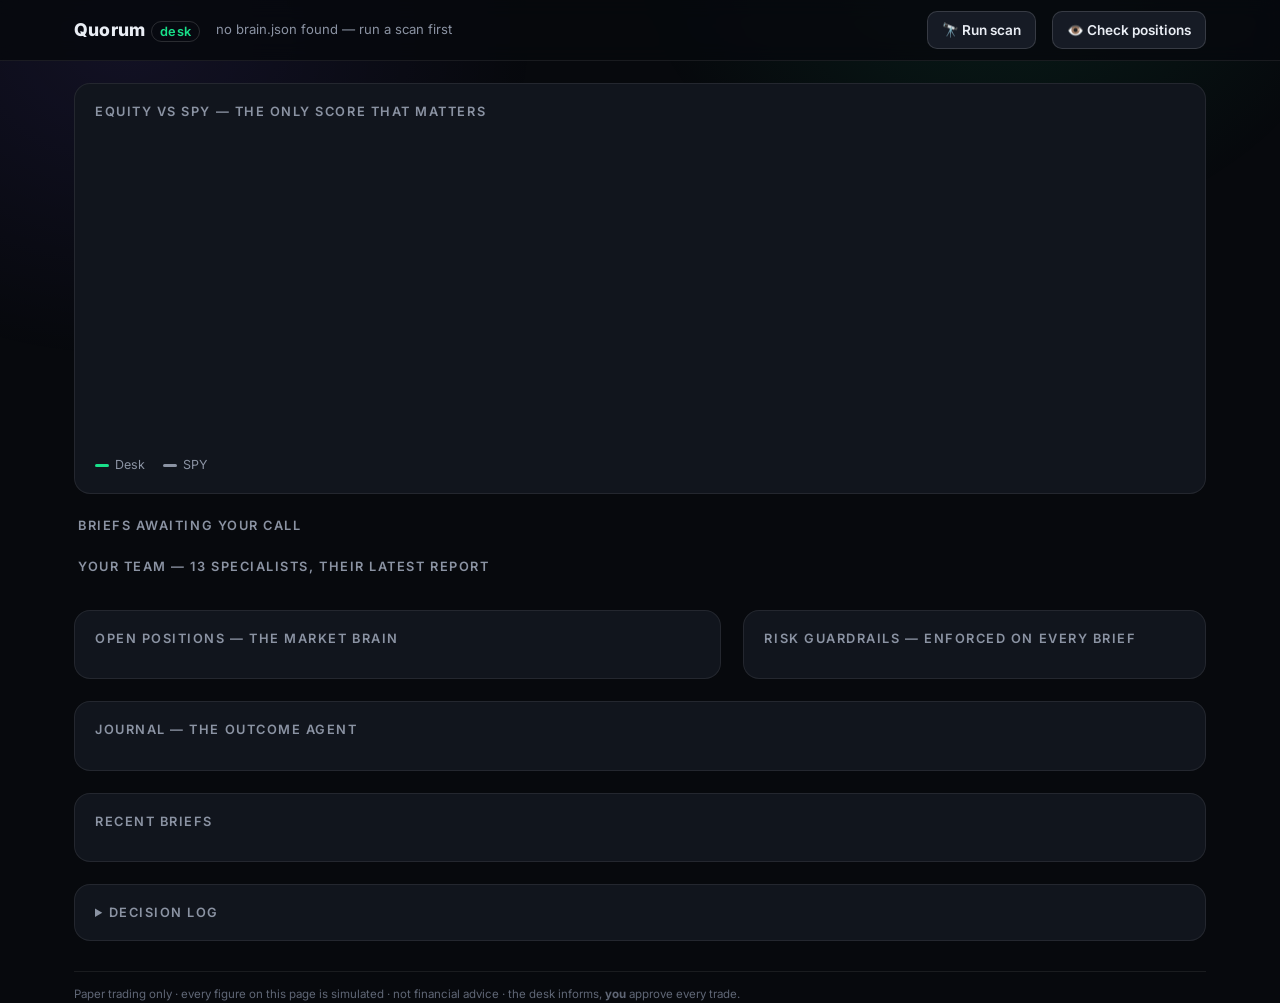
==== desk/dashboard.html @ a529a6c3 "Quorum: landing page + 13-agent paper-trading desk MVP Landing: static concept page (vanilla HTML/CS" ====
<!doctype html>
<html lang="en">
<head>
<meta charset="utf-8">
<meta name="viewport" content="width=device-width, initial-scale=1">
<title>Quorum — Desk</title>
<link rel="preconnect" href="https://fonts.googleapis.com">
<link href="https://fonts.googleapis.com/css2?family=Inter:wght@400;500;600;700;800&family=JetBrains+Mono:wght@400;600&display=swap" rel="stylesheet">
<style>
/* Design tokens copied from the landing page (kept separate on purpose) */
:root{
  --bg:#07090d; --bg-soft:#0c0f15; --panel:#11151d; --panel-2:#161b25;
  --border:rgba(255,255,255,.08); --border-2:rgba(255,255,255,.14);
  --text:#e9edf4; --muted:#8b93a3; --muted-2:#5f6675;
  --accent:#19e08a; --accent-2:#36d1dc; --accent-3:#7c5cff;
  --danger:#ff5c72; --gold:#f5c451;
  --radius:16px; --radius-sm:10px;
  --font:"Inter",-apple-system,BlinkMacSystemFont,"Segoe UI",Roboto,Helvetica,Arial,sans-serif;
  --mono:"JetBrains Mono","SF Mono",ui-monospace,Menlo,monospace;
}
*{box-sizing:border-box;margin:0;padding:0}
body{font-family:var(--font);background:var(--bg);color:var(--text);line-height:1.5;-webkit-font-smoothing:antialiased}
body::before{content:"";position:fixed;inset:0;pointer-events:none;z-index:0;background:
  radial-gradient(620px 520px at 78% -8%,rgba(25,224,138,.10),transparent 60%),
  radial-gradient(680px 540px at 10% 4%,rgba(124,92,255,.10),transparent 60%)}
.wrap{max-width:1180px;margin:0 auto;padding:0 24px;position:relative;z-index:1}
a{color:inherit}

/* topbar */
.top{position:sticky;top:0;z-index:5;background:rgba(7,9,13,.85);backdrop-filter:blur(10px);
  border-bottom:1px solid var(--border)}
.top .wrap{display:flex;align-items:center;gap:16px;min-height:60px;flex-wrap:wrap;padding-top:8px;padding-bottom:8px}
.logo{font-weight:800;font-size:1.1rem;letter-spacing:.2px}
.logo em{font-style:normal;color:var(--accent);font-weight:600;font-size:.8rem;margin-left:6px;
  border:1px solid var(--border-2);padding:2px 8px;border-radius:20px}
#macroChip{font-size:.82rem;color:var(--muted)}
.top .spacer{flex:1}
.btn{font:inherit;font-size:.85rem;font-weight:600;color:var(--text);background:var(--panel-2);
  border:1px solid var(--border-2);border-radius:var(--radius-sm);padding:8px 14px;cursor:pointer}
.btn:hover{border-color:var(--accent)}
.btn.primary{background:var(--accent);color:#04140c;border-color:transparent}
.btn.gold{background:var(--gold);color:#141005;border-color:transparent}
.btn.danger{background:var(--danger);color:#160408;border-color:transparent}
.btn.ghost{background:transparent}
.btn:disabled{opacity:.45;cursor:default}
#busy{font-size:.8rem;color:var(--gold);display:none}
#busy.on{display:inline-flex;align-items:center;gap:6px}
#busy .dot{width:8px;height:8px;border-radius:50%;background:var(--gold);animation:pulse 1s infinite}
@keyframes pulse{50%{opacity:.25}}
#note{font-size:.75rem;color:var(--muted-2)}

/* layout */
main{padding:26px 0 60px}
section{margin-bottom:22px}
.panel{background:var(--panel);border:1px solid var(--border);border-radius:var(--radius);padding:18px 20px}
h2{font-size:.8rem;text-transform:uppercase;letter-spacing:.12em;color:var(--muted);margin-bottom:12px;font-weight:600}
.grid2{display:grid;grid-template-columns:1.4fr 1fr;gap:22px}
@media(max-width:900px){.grid2{grid-template-columns:1fr}}
.empty{color:var(--muted-2);font-size:.9rem;padding:8px 0}

/* scoreboard */
.cards{display:grid;grid-template-columns:repeat(auto-fit,minmax(150px,1fr));gap:14px}
.card{background:var(--panel);border:1px solid var(--border);border-radius:var(--radius);padding:14px 16px}
.card .k{font-size:.72rem;text-transform:uppercase;letter-spacing:.1em;color:var(--muted)}
.card .v{font-family:var(--mono);font-size:1.35rem;font-weight:600;margin-top:2px}
.card.hero{border-color:rgba(25,224,138,.35)}
.pos{color:var(--accent)} .neg{color:var(--danger)}

/* chart */
#chartWrap{position:relative}
#chart{width:100%;height:auto;display:block}
.legend{display:flex;gap:18px;font-size:.78rem;color:var(--muted);margin-top:6px}
.legend i{display:inline-block;width:14px;height:3px;border-radius:2px;margin-right:6px;vertical-align:middle}

/* badges + chips */
.badge{font-family:var(--mono);font-size:.68rem;font-weight:600;padding:2px 9px;border-radius:20px;
  text-transform:uppercase;letter-spacing:.06em;white-space:nowrap}
.sig-bull{color:var(--accent);background:rgba(25,224,138,.12)}
.sig-neutral{color:var(--accent-2);background:rgba(54,209,220,.12)}
.sig-caution{color:var(--gold);background:rgba(245,196,81,.12)}
.sig-bear{color:var(--danger);background:rgba(255,92,114,.12)}
.chip{font-size:.68rem;font-weight:600;letter-spacing:.08em;text-transform:uppercase;
  padding:3px 9px;border-radius:20px;border:1px solid var(--border-2);color:var(--muted)}
.chip.mode-opening{color:var(--accent);border-color:rgba(25,224,138,.4)}
.chip.mode-update{color:var(--gold);border-color:rgba(245,196,81,.4)}

/* brief cards */
.brief{background:var(--panel);border:1px solid var(--border);border-radius:var(--radius);
  padding:18px 20px;margin-bottom:16px}
.brief.pending{border-color:var(--border-2);box-shadow:0 0 0 1px rgba(25,224,138,.15)}
.brief header{display:flex;align-items:center;gap:12px;flex-wrap:wrap;margin-bottom:10px}
.brief .tkr{font-family:var(--mono);font-weight:700;font-size:1.15rem}
.brief .px{font-family:var(--mono);color:var(--muted)}
.brief .when{font-size:.75rem;color:var(--muted-2);margin-left:auto}
.lead{font-size:.85rem;color:var(--muted);margin-bottom:10px}
.rows{display:flex;flex-direction:column;gap:6px;margin-bottom:12px}
.arow{display:flex;align-items:baseline;gap:10px;font-size:.87rem}
.arow .nm{font-weight:600;min-width:104px}
.arow .nt{color:var(--muted);flex:1}
.verdict{display:flex;align-items:center;gap:12px;flex-wrap:wrap;padding:10px 12px;
  background:var(--panel-2);border-radius:var(--radius-sm);margin-bottom:10px}
.vpill{font-family:var(--mono);font-weight:700;font-size:.9rem;padding:4px 12px;border-radius:8px}
.v-BUY{background:rgba(25,224,138,.15);color:var(--accent)}
.v-PASS{background:rgba(139,147,163,.15);color:var(--muted)}
.v-HOLD{background:rgba(54,209,220,.15);color:var(--accent-2)}
.v-TRIM{background:rgba(245,196,81,.15);color:var(--gold)}
.v-EXIT{background:rgba(255,92,114,.15);color:var(--danger)}
.conv{flex:1;min-width:120px}
.conv .bar{height:6px;background:rgba(255,255,255,.07);border-radius:3px;overflow:hidden}
.conv .bar i{display:block;height:100%;background:var(--accent-2);border-radius:3px}
.conv .lbl{font-size:.7rem;color:var(--muted-2);margin-top:3px}
.vsum{width:100%;font-size:.85rem;color:var(--text)}
.debate{display:grid;grid-template-columns:1fr 1fr;gap:14px;margin-bottom:10px}
@media(max-width:700px){.debate{grid-template-columns:1fr}}
.debate ul{list-style:none;font-size:.82rem;color:var(--muted)}
.debate li{padding-left:16px;position:relative;margin-bottom:5px}
.debate .bull li::before{content:"▲";position:absolute;left:0;color:var(--accent);font-size:.7rem}
.debate .bear li::before{content:"▼";position:absolute;left:0;color:var(--danger);font-size:.7rem}
.riskline{font-size:.82rem;color:var(--muted);margin-bottom:12px}
.riskline.veto{color:var(--danger);font-weight:600}
.brief .actions{display:flex;gap:10px;flex-wrap:wrap}
.outcome{font-size:.83rem;color:var(--muted);border-top:1px dashed var(--border);padding-top:10px}
.outcome b{color:var(--text)}

/* positions */
table{width:100%;border-collapse:collapse;font-size:.85rem}
th{font-size:.68rem;text-transform:uppercase;letter-spacing:.1em;color:var(--muted-2);
  text-align:left;padding:6px 8px;border-bottom:1px solid var(--border)}
td{padding:8px;border-bottom:1px solid var(--border);vertical-align:middle}
td.mono,th.r{font-family:var(--mono)}
.range{position:relative;height:6px;background:rgba(255,255,255,.07);border-radius:3px;min-width:110px}
.range .fill{position:absolute;top:0;bottom:0;left:0;border-radius:3px;background:linear-gradient(90deg,var(--danger),var(--gold),var(--accent));opacity:.35;width:100%}
.range .mark{position:absolute;top:-3px;width:2px;height:12px;background:var(--text);border-radius:1px}
.range .entry{position:absolute;top:-1px;width:2px;height:8px;background:var(--muted-2)}
.thesis{color:var(--muted-2);font-size:.78rem;max-width:260px}

/* risk panel */
.gauge{margin-bottom:12px}
.gauge .k{display:flex;justify-content:space-between;font-size:.8rem;color:var(--muted);margin-bottom:4px}
.gauge .k b{color:var(--text);font-family:var(--mono);font-weight:600}
.gauge .bar{height:6px;background:rgba(255,255,255,.07);border-radius:3px;overflow:hidden}
.gauge .bar i{display:block;height:100%;background:var(--accent-2)}
.gauge .bar i.warn{background:var(--gold)} .gauge .bar i.hot{background:var(--danger)}

/* team board + log */
.team{display:grid;grid-template-columns:repeat(auto-fill,minmax(255px,1fr));gap:12px}
.tcard{background:var(--panel);border:1px solid var(--border);border-radius:var(--radius);
  padding:13px 15px;display:flex;flex-direction:column;gap:6px}
.tcard header{display:flex;align-items:center;gap:8px}
.tcard header b{font-size:.9rem}
.tcard header .badge{margin-left:auto}
.tcard .role{font-size:.68rem;color:var(--muted-2);text-transform:uppercase;letter-spacing:.06em}
.tcard .say{font-size:.82rem;color:var(--muted);flex:1}
.tcard .say b{color:var(--text)}
.tcard.quiet .say{color:var(--muted-2)}
.tcard .ctx{font-family:var(--mono);font-size:.68rem;color:var(--muted-2)}
details.panel summary{cursor:pointer;font-size:.8rem;text-transform:uppercase;letter-spacing:.12em;color:var(--muted);font-weight:600}
#log{margin-top:10px;font-family:var(--mono);font-size:.75rem;color:var(--muted);max-height:220px;overflow:auto}
#log div{padding:2px 0;border-bottom:1px dashed var(--border)}

footer{color:var(--muted-2);font-size:.72rem;border-top:1px solid var(--border);padding-top:14px;margin-top:30px}
#toast{position:fixed;bottom:20px;left:50%;transform:translateX(-50%);background:var(--panel-2);
  border:1px solid var(--border-2);border-radius:var(--radius-sm);padding:10px 18px;font-size:.85rem;
  opacity:0;transition:opacity .25s;z-index:20;pointer-events:none;max-width:90vw}
#toast.show{opacity:1}
#readonly{display:none;font-size:.75rem;color:var(--gold)}
</style>
</head>
<body>

<header class="top"><div class="wrap">
  <div class="logo">Quorum<em>desk</em></div>
  <div id="macroChip">loading…</div>
  <div class="spacer"></div>
  <span id="readonly">read-only — run <code>quorum.py serve</code> for buttons</span>
  <span id="busy"><span class="dot"></span><span id="busyLbl"></span></span>
  <span id="note"></span>
  <button class="btn" id="btnScan">🔭 Run scan</button>
  <button class="btn" id="btnCheck">👁️ Check positions</button>
</div></header>

<main class="wrap">
  <section class="cards" id="scoreboard"></section>

  <section class="panel">
    <h2>Equity vs SPY — the only score that matters</h2>
    <div id="chartWrap"><svg id="chart" viewBox="0 0 860 250" preserveAspectRatio="none"></svg></div>
    <div class="legend">
      <span><i style="background:var(--accent)"></i>Desk</span>
      <span><i style="background:var(--muted)"></i>SPY</span>
      <span id="chartNote" style="margin-left:auto"></span>
    </div>
  </section>

  <section>
    <h2 style="margin-left:4px">Briefs awaiting your call</h2>
    <div id="pendingList"></div>
  </section>

  <section>
    <h2 style="margin-left:4px">Your team — 13 specialists, their latest report</h2>
    <div class="team" id="team"></div>
  </section>

  <section class="grid2">
    <div class="panel"><h2>Open positions — the Market Brain</h2><div id="positions"></div></div>
    <div class="panel"><h2>Risk guardrails — enforced on every brief</h2><div id="riskPanel"></div></div>
  </section>

  <section class="panel"><h2>Journal — the Outcome agent</h2><div id="journal"></div></section>

  <section class="panel"><h2>Recent briefs</h2><div id="feed"></div></section>

  <details class="panel"><summary>Decision log</summary><div id="log"></div></details>

  <footer>Paper trading only · every figure on this page is simulated · not financial advice ·
    the desk informs, <b>you</b> approve every trade.</footer>
</main>

<div id="toast"></div>

<script>
"use strict";
const $ = id => document.getElementById(id);
const esc = s => String(s ?? "").replace(/[&<>"']/g, c =>
  ({"&":"&amp;","<":"&lt;",">":"&gt;",'"':"&quot;","'":"&#39;"}[c]));
const money = x => "$" + Number(x).toLocaleString("en-US", {maximumFractionDigits: 0});
const pct = (x, d=2) => (x >= 0 ? "+" : "") + x.toFixed(d) + "%";
const cls = x => x >= 0 ? "pos" : "neg";

const ICON = {scout:"🔭", fundamental:"📈", technical:"📊", sentiment:"📰", macro:"⚖️",
  strategist:"🧠", backtest:"🧪", risk:"🛡️", execution:"⚡", portfolio:"🧭",
  earnings:"📅", sentinel:"👁️", outcome:"📒"};
const ROSTER = [
  ["scout","Scout","Discovery — screens the universe for setups"],
  ["fundamental","Fundamental","Valuation, growth, margins"],
  ["technical","Technical","Trend, RSI, breakouts"],
  ["sentiment","Sentiment","Reads the headlines (via Strategist)"],
  ["macro","Macro","SPY trend + VIX regime"],
  ["strategist","Strategist","The debate + verdict (the one LLM call)"],
  ["backtest","Backtest","Replays the setup on real history"],
  ["risk","Risk","Sizing, stops, caps — veto power"],
  ["execution","Execution","Paper fills, only after you approve"],
  ["portfolio","Portfolio","Allocation & concentration checks"],
  ["earnings","Earnings","Event-risk calendar"],
  ["sentinel","Sentinel","Watches every open position"],
  ["outcome","Outcome","Journals every closed trade"],
];

let S = null;          // latest /api/state payload
let live = false;      // server with buttons vs static file

function toast(msg){
  const t = $("toast"); t.textContent = msg; t.classList.add("show");
  clearTimeout(t._h); t._h = setTimeout(() => t.classList.remove("show"), 3500);
}

async function fetchState(){
  try {
    const r = await fetch("/api/state", {cache:"no-store"});
    if (!r.ok) throw new Error();
    S = await r.json(); live = true;
  } catch (e) {
    try {  // static fallback: brain.json + config.json served as plain files
      const b = await fetch("brain.json", {cache:"no-store"});
      const c = await fetch("config.json", {cache:"no-store"});
      if (!b.ok || !c.ok) throw new Error();
      S = {brain: await b.json(), config: await c.json(), busy: null, note: ""};
      live = false;
    } catch (e2) {
      $("macroChip").textContent = "no brain.json found — run a scan first";
      return;
    }
  }
  render();
}

/* ---------- derived numbers ---------- */
function marks(){ return S.brain.prices || {}; }
function equityNow(){
  const b = S.brain, p = marks();
  let eq = b.cash;
  for (const [t, pos] of Object.entries(b.positions))
    eq += pos.shares * (p[t] ?? pos.entry_price);
  return eq;
}

/* ---------- sections ---------- */
function render(){
  const b = S.brain;
  renderTop(); renderScore(); renderChart(); renderPending();
  renderTeam(); renderPositions(); renderRisk(); renderJournal();
  renderFeed(); renderLog();
}

function renderTop(){
  const m = S.brain.macro;
  $("macroChip").innerHTML = m
    ? `<span class="badge sig-${esc(m.signal)}">${esc(m.regime)}</span> ${esc(m.note)}`
    : "macro: run a scan to read the tape";
  $("readonly").style.display = live ? "none" : "inline";
  $("btnScan").style.display = $("btnCheck").style.display = live ? "" : "none";
  const busy = S.busy;
  $("busy").classList.toggle("on", !!busy);
  $("busyLbl").textContent = busy ? busy + " running…" : "";
  $("btnScan").disabled = $("btnCheck").disabled = !!busy;
  $("note").textContent = S.note || "";
}

function renderScore(){
  const b = S.brain, p = marks();
  const eq = equityNow();
  const ret = (eq / b.starting_cash - 1) * 100;
  let spyRet = null, alpha = null;
  if (b.spy_start && p.SPY){
    spyRet = (p.SPY / b.spy_start - 1) * 100;
    alpha = ret - spyRet;
  }
  const asOf = b.prices_as_of ? `marks as of ${b.prices_as_of.replace("T"," ")}` : "no marks yet";
  $("scoreboard").innerHTML = `
    <div class="card"><div class="k">Equity</div><div class="v">${money(eq)}</div></div>
    <div class="card"><div class="k">Cash</div><div class="v">${money(b.cash)}</div></div>
    <div class="card"><div class="k">Return</div><div class="v ${cls(ret)}">${pct(ret)}</div></div>
    <div class="card"><div class="k">SPY same window</div><div class="v">${spyRet===null?"—":pct(spyRet)}</div></div>
    <div class="card hero"><div class="k">Alpha vs SPY</div>
      <div class="v ${alpha===null?"":cls(alpha)}">${alpha===null?"—":pct(alpha)}</div>
      <div class="k" style="margin-top:4px">${esc(asOf)}</div></div>`;
}

function renderChart(){
  const b = S.brain, H = b.history || [];
  const svg = $("chart");
  if (H.length < 2){
    svg.innerHTML = `<text x="430" y="130" fill="#5f6675" font-size="14" text-anchor="middle">
      the curve appears after two days of desk activity</text>`;
    $("chartNote").textContent = H.length ? "1 data point so far" : "";
    return;
  }
  const W=860, Hh=250, padL=46, padR=14, padT=14, padB=26;
  const eqS = H.map(h => (h.equity / b.starting_cash - 1) * 100);
  const spyS = (b.spy_start ? H.map(h => h.spy ? (h.spy / b.spy_start - 1) * 100 : null) : H.map(()=>null));
  const all = eqS.concat(spyS.filter(v => v !== null));
  let lo = Math.min(...all, 0), hi = Math.max(...all, 0);
  const span = Math.max(hi - lo, 0.5); lo -= span*.08; hi += span*.08;
  const X = i => padL + (W - padL - padR) * i / (H.length - 1);
  const Y = v => padT + (Hh - padT - padB) * (1 - (v - lo) / (hi - lo));
  const path = s => s.map((v,i) => v===null ? "" : `${i===0||s[i-1]===null?"M":"L"}${X(i).toFixed(1)},${Y(v).toFixed(1)}`).join(" ");
  const zero = Y(0);
  svg.innerHTML = `
    <line x1="${padL}" y1="${zero}" x2="${W-padR}" y2="${zero}" stroke="rgba(255,255,255,.15)" stroke-dasharray="4 4"/>
    <text x="6" y="${Y(hi- span*.08)+4}" fill="#5f6675" font-size="11">${pct(hi - span*.08,1)}</text>
    <text x="6" y="${zero+4}" fill="#5f6675" font-size="11">0%</text>
    <text x="6" y="${Y(lo + span*.08)+4}" fill="#5f6675" font-size="11">${pct(lo + span*.08,1)}</text>
    <path d="${path(spyS)}" fill="none" stroke="#8b93a3" stroke-width="1.6"/>
    <path d="${path(eqS)}" fill="none" stroke="#19e08a" stroke-width="2.2"/>
    <text x="${padL}" y="${Hh-8}" fill="#5f6675" font-size="11">${esc(H[0].date)}</text>
    <text x="${W-padR}" y="${Hh-8}" fill="#5f6675" font-size="11" text-anchor="end">${esc(H[H.length-1].date)}</text>`;
  $("chartNote").textContent = `${H.length} days`;
}

function briefCard(br, actionable){
  const modeChip = br.mode === "opening"
    ? `<span class="chip mode-opening">Opening brief</span>`
    : `<span class="chip mode-update">Position update</span>`;
  const lead = br.mode === "opening"
    ? `${ICON.scout} <b>Scout</b> — ${esc(br.scout_reason)}`
    : `${ICON.sentinel} <b>Sentinel</b> — ${esc((br.sentinel_triggers||[]).map(t=>t.msg).join("; ") || "thesis intact")}`;
  const rows = ["fundamental","technical","sentiment","macro","earnings","backtest"].map(k => {
    const a = br.analysts[k]; if (!a) return "";
    return `<div class="arow"><span>${ICON[k]}</span><span class="nm">${k[0].toUpperCase()+k.slice(1)}</span>
      <span class="nt">${esc(a.note)}</span><span class="badge sig-${esc(a.signal)}">${esc(a.signal)}</span></div>`;
  }).join("");
  const v = br.verdict;
  const verdict = `
    <div class="verdict">
      <span>${ICON.strategist}</span><span class="vpill v-${esc(v.verdict)}">${esc(v.verdict)}</span>
      <div class="conv"><div class="bar"><i style="width:${Number(v.conviction)||0}%"></i></div>
        <div class="lbl">${Number(v.conviction)||0}% conviction · ${v.source==="strategist"?"Strategist LLM":"deterministic vote"}</div></div>
      <div class="vsum">${esc(v.summary)}</div>
    </div>
    <div class="debate">
      <ul class="bull">${(v.bull_case||[]).map(x=>`<li>${esc(x)}</li>`).join("")}</ul>
      <ul class="bear">${(v.bear_case||[]).map(x=>`<li>${esc(x)}</li>`).join("")}</ul>
    </div>`;
  let riskline = "";
  if (br.risk){
    riskline = br.risk.veto
      ? `<div class="riskline veto">${ICON.risk} RISK VETO — ${esc(br.risk.veto)}</div>`
      : `<div class="riskline">${ICON.risk} ${esc(br.risk.note)}</div>`;
  } else if (br.position){
    riskline = `<div class="riskline">${ICON.risk} exit plan: stop ${br.position.stop} · target ${br.position.target}</div>`;
  }
  let tail = "";
  if (actionable && live){
    if (br.mode === "opening"){
      tail = br.status === "vetoed"
        ? `<div class="actions"><button class="btn ghost" onclick="decide('${br.id}','pass')">Dismiss</button></div>`
        : `<div class="actions">
             <button class="btn primary" onclick="decide('${br.id}','buy')">Buy ${br.risk?br.risk.shares:""} sh</button>
             <button class="btn ghost" onclick="decide('${br.id}','pass')">Pass</button></div>`;
    } else {
      tail = `<div class="actions">
        <button class="btn gold" onclick="decide('${br.id}','trim')">Trim ⅓</button>
        <button class="btn ghost" onclick="decide('${br.id}','hold')">Hold</button>
        <button class="btn danger" onclick="decide('${br.id}','exit')">Exit all</button></div>`;
    }
  } else if (br.status === "decided"){
    const fill = br.fill_price ? ` @ ${br.fill_price}` : "";
    tail = `<div class="outcome">${ICON.execution} you chose <b>${esc(br.decision).toUpperCase()}</b>${fill}
      · ${esc((br.decided_at||"").replace("T"," "))}</div>`;
  } else if (br.status === "expired"){
    tail = `<div class="outcome">superseded by a newer brief</div>`;
  } else if (br.status === "vetoed"){
    tail = `<div class="outcome">blocked by the Risk agent</div>`;
  } else if (br.status === "pending" && !live){
    tail = `<div class="outcome">pending — decide in the terminal or via <code>quorum.py serve</code></div>`;
  }
  return `<article class="brief ${actionable?"pending":""}">
    <header>${modeChip}<span class="tkr">${esc(br.ticker)}</span>
      <span class="px">$${br.price}</span>
      <span class="when">${esc((br.created||"").replace("T"," "))}</span></header>
    <div class="lead">${lead}</div>
    <div class="rows">${rows}</div>${verdict}${riskline}${tail}
  </article>`;
}

function renderPending(){
  const open = (S.brain.briefs||[]).filter(b => b.status === "pending" || b.status === "vetoed").reverse();
  $("pendingList").innerHTML = open.length
    ? open.map(b => briefCard(b, true)).join("")
    : `<div class="panel empty">Nothing awaiting you. ${live
        ? `Hit <b>🔭 Run scan</b> to put the desk to work.`
        : `Run <code>quorum.py scan</code> to put the desk to work.`}</div>`;
}

function renderPositions(){
  const b = S.brain, p = marks();
  const entries = Object.entries(b.positions);
  if (!entries.length){
    $("positions").innerHTML = `<div class="empty">No open positions — the brain is all cash.</div>`;
    return;
  }
  const eq = equityNow();
  const rows = entries.map(([t, pos]) => {
    const now = p[t] ?? pos.entry_price;
    const pnl = (now / pos.entry_price - 1) * 100;
    const clip = v => Math.max(0, Math.min(100, v));
    const mk = clip((now - pos.stop) / (pos.target - pos.stop) * 100);
    const en = clip((pos.entry_price - pos.stop) / (pos.target - pos.stop) * 100);
    return `<tr>
      <td class="mono"><b>${esc(t)}</b></td><td class="mono">${pos.shares}</td>
      <td class="mono">${pos.entry_price.toFixed(2)}</td><td class="mono">${Number(now).toFixed(2)}</td>
      <td class="mono ${cls(pnl)}">${pct(pnl,1)}</td>
      <td><div class="range"><div class="fill"></div>
        <div class="entry" style="left:${en}%"></div>
        <div class="mark" style="left:${mk}%"></div></div>
        <div style="font-size:.68rem;color:var(--muted-2);display:flex;justify-content:space-between;margin-top:3px">
          <span>${pos.stop}</span><span>${pos.target}</span></div></td>
      <td class="thesis">${esc(pos.thesis)}</td></tr>`;
  }).join("");
  $("positions").innerHTML = `<table><tr><th>Ticker</th><th>Sh</th><th>Entry</th><th>Now</th>
    <th>P&L</th><th>Stop → target</th><th>Thesis (travels with the entry)</th></tr>${rows}</table>`;
}

function renderRisk(){
  const b = S.brain, c = S.config, p = marks();
  const eq = equityNow();
  const nPos = Object.keys(b.positions).length;
  const cashPct = eq ? b.cash / eq * 100 : 100;
  let maxW = 0;
  for (const [t,pos] of Object.entries(b.positions))
    maxW = Math.max(maxW, pos.shares * (p[t] ?? pos.entry_price) / eq * 100);
  const vetoes = (b.briefs||[]).filter(x => x.risk && x.risk.veto).length;
  const gauge = (label, val, max, fmt) => {
    const r = max ? val / max * 100 : 0;
    const tone = r > 90 ? "hot" : r > 66 ? "warn" : "";
    return `<div class="gauge"><div class="k"><span>${label}</span><b>${fmt}</b></div>
      <div class="bar"><i class="${tone}" style="width:${Math.min(100,r)}%"></i></div></div>`;
  };
  $("riskPanel").innerHTML =
    gauge("Open positions", nPos, c.max_positions, `${nPos} / ${c.max_positions}`) +
    gauge("Largest position", maxW, c.max_position_pct, `${maxW.toFixed(1)}% (cap ${c.max_position_pct}%)`) +
    gauge("Capital deployed", 100 - cashPct, 100 - c.cash_floor_pct,
          `${(100 - cashPct).toFixed(0)}% (floor keeps ${c.cash_floor_pct}% cash)`) +
    `<div class="gauge"><div class="k"><span>Risk per trade</span><b>${c.risk_per_trade_pct}% of equity</b></div></div>
     <div class="gauge"><div class="k"><span>Exit plan</span><b>stop ${c.stop_atr_mult}×ATR · target ${c.target_atr_mult}×ATR</b></div></div>
     <div class="gauge"><div class="k"><span>Vetoes issued</span><b>${vetoes}</b></div></div>`;
}

function renderJournal(){
  const J = S.brain.journal || [];
  if (!J.length){
    $("journal").innerHTML = `<div class="empty">No closed trades yet — the ledger starts with your first exit.</div>`;
    return;
  }
  const rows = [...J].reverse().map(j => `<tr>
    <td class="mono">${esc(j.exit_date)}</td><td class="mono"><b>${esc(j.ticker)}</b>${j.partial?" ◔":""}</td>
    <td class="mono">${j.shares}</td>
    <td class="mono">${j.entry_price.toFixed(2)} → ${j.exit_price.toFixed(2)}</td>
    <td class="mono ${cls(j.pnl_pct)}">${pct(j.pnl_pct,1)}</td>
    <td class="mono">${j.alpha===null||j.alpha===undefined?"—":`<span class="${cls(j.alpha)}">${pct(j.alpha,1)}</span>`}</td>
    <td style="color:var(--muted)">${esc(j.reason)}</td></tr>`).join("");
  const wins = J.filter(j => j.pnl > 0).length;
  const alphas = J.filter(j => j.alpha !== null && j.alpha !== undefined).map(j => j.alpha);
  const avgA = alphas.length ? alphas.reduce((a,x)=>a+x,0)/alphas.length : null;
  const totalPnl = J.reduce((a,j)=>a+j.pnl,0);
  $("journal").innerHTML = `<table><tr><th>Exit</th><th>Ticker</th><th>Sh</th><th>Entry → exit</th>
    <th>P&L</th><th>Alpha vs SPY</th><th>Reason</th></tr>${rows}</table>
    <div style="margin-top:10px;font-size:.82rem;color:var(--muted)">
      ${J.length} trades · ${(wins/J.length*100).toFixed(0)}% winners ·
      total P&L <b class="${cls(totalPnl)}">${money(totalPnl)}</b>
      ${avgA===null?"":` · avg alpha vs SPY <b class="${cls(avgA)}">${pct(avgA)}</b>`}</div>`;
}

function renderFeed(){
  const done = (S.brain.briefs||[]).filter(b => b.status !== "pending").reverse().slice(0, 6);
  $("feed").innerHTML = done.length
    ? done.map(b => briefCard(b, false)).join("")
    : `<div class="empty">Decided briefs will accumulate here — the desk's paper trail.</div>`;
}

function renderLog(){
  const L = (S.brain.log||[]).slice(-60).reverse();
  $("log").innerHTML = L.map(l => `<div>${esc(l.date)} — ${esc(l.msg)}</div>`).join("")
    || `<div class="empty">empty</div>`;
}

/* ---------- team board: what each specialist last reported ---------- */
function teamReports(){
  const b = S.brain, briefs = b.briefs || [];
  const last = briefs[briefs.length - 1] || null;
  const when = s => esc(String(s || "").replace("T", " "));
  const R = {};
  const onT = last ? `on ${esc(last.ticker)} · ${when(last.created)}` : "";

  for (const k of ["fundamental", "technical", "sentiment", "earnings", "backtest"]){
    const a = last && last.analysts && last.analysts[k];
    if (a) R[k] = {sig: a.signal, lbl: a.signal, text: esc(a.note), ctx: onT};
  }
  if (b.macro)
    R.macro = {sig: b.macro.signal, lbl: b.macro.regime, text: esc(b.macro.note),
               ctx: when(b.macro.as_of)};
  if (last){
    const v = last.verdict;
    const tone = {BUY:"bull", HOLD:"neutral", PASS:"neutral", TRIM:"caution", EXIT:"bear"}[v.verdict] || "neutral";
    R.strategist = {sig: tone, lbl: v.verdict,
      text: `<b>${Number(v.conviction)||0}% conviction</b> — ${esc(v.summary)}`,
      ctx: `${v.source === "strategist" ? "LLM verdict" : "deterministic vote"} · ${onT}`};
  }
  const lastRisk = [...briefs].reverse().find(x => x.risk);
  if (lastRisk){
    const ctx = `on ${esc(lastRisk.ticker)} · ${when(lastRisk.created)}`;
    R.risk = lastRisk.risk.veto
      ? {sig: "bear", lbl: "veto", text: esc(lastRisk.risk.veto), ctx}
      : {text: esc(lastRisk.risk.note), ctx};
  }
  const lastFill = [...briefs].reverse().find(x => x.status === "decided" && x.fill_price);
  if (lastFill)
    R.execution = {text: `filled your <b>${esc(lastFill.decision).toUpperCase()}</b> —
        ${esc(lastFill.ticker)} @ ${lastFill.fill_price} (paper)`,
      ctx: when(lastFill.decided_at)};
  if (b.last_scan){
    const s = b.last_scan;
    R.scout = {text: s.setups && s.setups.length
        ? "flagged " + s.setups.map(x => `<b>${esc(x.ticker)}</b> (${esc(x.reason)})`).join(", ")
        : `swept ${s.scanned} tickers — nothing cleared the bar`,
      ctx: when(s.at)};
  } else if (last && last.mode === "opening" && last.scout_reason){
    R.scout = {text: `flagged <b>${esc(last.ticker)}</b> — ${esc(last.scout_reason)}`,
               ctx: when(last.created)};
  }
  if (b.last_check){
    const c = b.last_check;
    R.sentinel = c.positions === 0
      ? {text: "no open positions to watch", ctx: when(c.at)}
      : (c.flagged || []).length
        ? {sig: "caution", lbl: "flagged",
           text: c.flagged.map(f => `<b>${esc(f.ticker)}</b>: ${esc(f.triggers.join("; "))}`).join(" · "),
           ctx: when(c.at)}
        : {text: `${c.positions} position(s) reviewed — theses intact`, ctx: when(c.at)};
  }
  const nPos = Object.keys(b.positions).length, eq = equityNow();
  const deployed = eq ? (1 - b.cash / eq) * 100 : 0;
  R.portfolio = {text: nPos
      ? `${nPos} position(s) · ${deployed.toFixed(0)}% deployed · cash ${money(b.cash)}`
      : `all cash (${money(b.cash)}) — waiting for the first setup`,
    ctx: "live"};
  const J = b.journal || [];
  if (J.length){
    const wins = J.filter(j => j.pnl > 0).length;
    const alphas = J.filter(j => j.alpha !== null && j.alpha !== undefined).map(j => j.alpha);
    const avgA = alphas.length ? alphas.reduce((a, x) => a + x, 0) / alphas.length : null;
    R.outcome = {text: `${J.length} trade(s) journaled · ${(wins/J.length*100).toFixed(0)}% winners`
        + (avgA === null ? "" : ` · avg alpha vs SPY <b class="${cls(avgA)}">${pct(avgA)}</b>`),
      ctx: `last exit ${esc(J[J.length-1].exit_date)}`};
  }
  return R;
}

function renderTeam(){
  const rep = teamReports();
  $("team").innerHTML = ROSTER.map(([k, name, blurb]) => {
    const r = rep[k];
    const badge = r && r.sig
      ? `<span class="badge sig-${esc(r.sig)}">${esc(r.lbl || r.sig)}</span>` : "";
    const say = r
      ? `<div class="say">${r.text}</div>`
      : `<div class="say">no reports yet — run a scan</div>`;
    const ctx = r && r.ctx ? `<div class="ctx">${r.ctx}</div>` : "";
    return `<article class="tcard ${r ? "" : "quiet"}">
      <header><span>${ICON[k]}</span><b>${name}</b>${badge}</header>
      <div class="role">${blurb}</div>${say}${ctx}</article>`;
  }).join("");
}

/* ---------- actions ---------- */
async function decide(id, action){
  try {
    const r = await fetch("/api/decide", {method:"POST",
      headers:{"Content-Type":"application/json"},
      body: JSON.stringify({id, action})});
    const out = await r.json();
    toast(out.msg || (out.ok ? "done" : "failed"));
  } catch (e) { toast("desk unreachable"); }
  fetchState();
}

async function runJob(job){
  try {
    const r = await fetch("/api/run", {method:"POST",
      headers:{"Content-Type":"application/json"}, body: JSON.stringify({job})});
    const out = await r.json();
    toast(out.msg || "");
  } catch (e) { toast("desk unreachable"); }
  fetchState();
}

$("btnScan").onclick = () => runJob("scan");
$("btnCheck").onclick = () => runJob("check");

fetchState();
setInterval(fetchState, 5000);
</script>
</body>
</html>
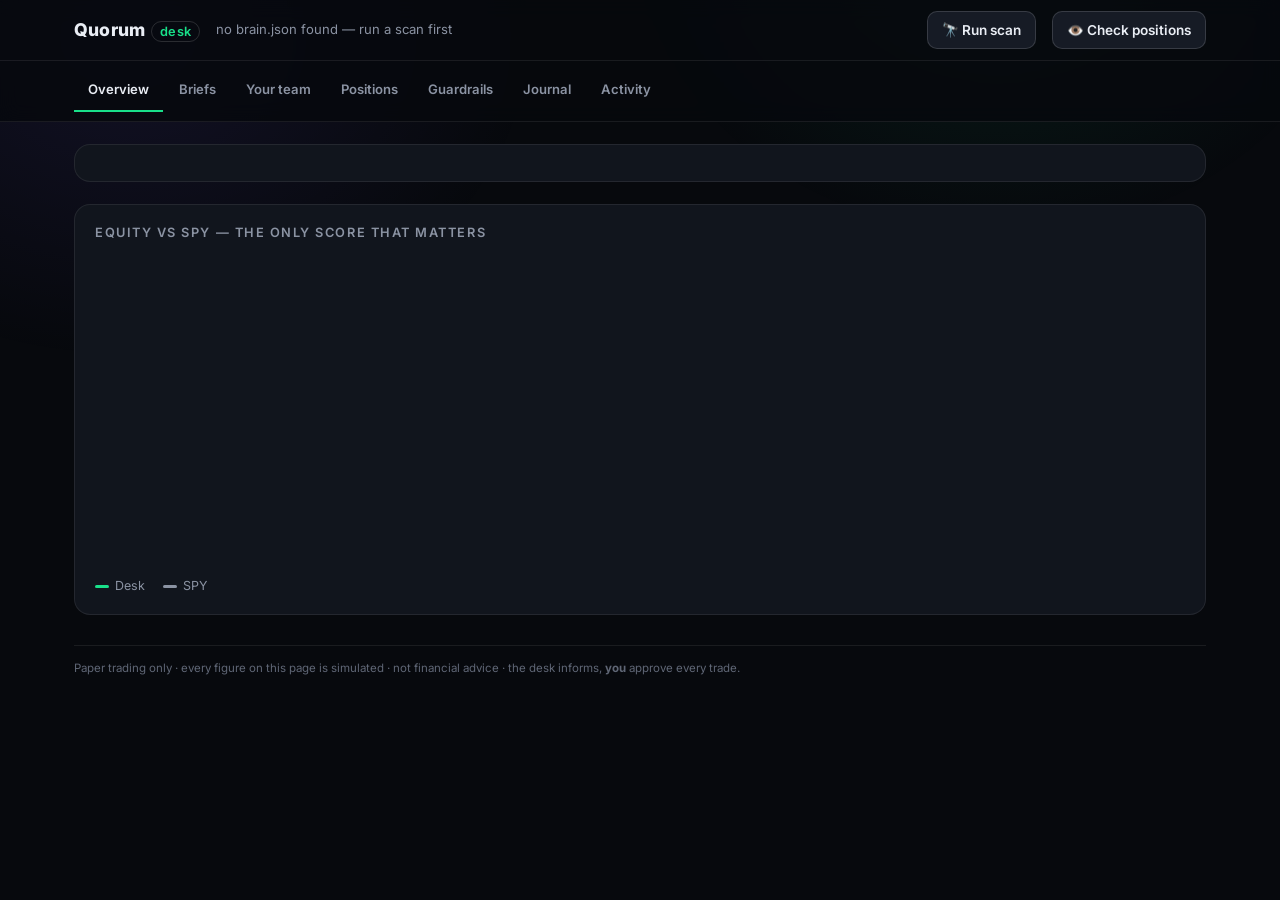
==== commit 043aedb3: "Desk dashboard: multi-page app + living trading floor with honest activity - Hash-routed pages: Over" ====
--- a/desk/dashboard.html
+++ b/desk/dashboard.html
@@ -49,13 +49,29 @@
 @keyframes pulse{50%{opacity:.25}}
 #note{font-size:.75rem;color:var(--muted-2)}
 
+/* nav tabs + pages */
+.tabs{border-top:1px solid var(--border)}
+.tabs .wrap{display:flex;gap:2px;overflow-x:auto;scrollbar-width:none}
+.tabs a{text-decoration:none;font-size:.82rem;font-weight:600;color:var(--muted);
+  padding:10px 14px;border-bottom:2px solid transparent;white-space:nowrap}
+.tabs a:hover{color:var(--text)}
+.tabs a.on{color:var(--text);border-bottom-color:var(--accent)}
+.tabs .count{background:var(--accent);color:#04140c;border-radius:10px;font-size:.66rem;
+  font-family:var(--mono);font-weight:600;padding:1px 7px;margin-left:6px;display:none}
+.tabs .count.show{display:inline-block}
+.page{display:none}
+.page.on{display:block;animation:pagein .22s ease}
+@keyframes pagein{from{opacity:0;transform:translateY(5px)}to{opacity:1;transform:none}}
+#needsYou{font-size:.9rem;color:var(--muted)}
+#needsYou b{color:var(--text)}
+#needsYou a{color:var(--accent);font-weight:600;text-decoration:none}
+#needsYou.hot{border-color:rgba(25,224,138,.35)}
+
 /* layout */
 main{padding:26px 0 60px}
 section{margin-bottom:22px}
 .panel{background:var(--panel);border:1px solid var(--border);border-radius:var(--radius);padding:18px 20px}
 h2{font-size:.8rem;text-transform:uppercase;letter-spacing:.12em;color:var(--muted);margin-bottom:12px;font-weight:600}
-.grid2{display:grid;grid-template-columns:1.4fr 1fr;gap:22px}
-@media(max-width:900px){.grid2{grid-template-columns:1fr}}
 .empty{color:var(--muted-2);font-size:.9rem;padding:8px 0}
 
 /* scoreboard */
@@ -142,18 +158,119 @@
 .gauge .bar i{display:block;height:100%;background:var(--accent-2)}
 .gauge .bar i.warn{background:var(--gold)} .gauge .bar i.hot{background:var(--danger)}
 
-/* team board + log */
-.team{display:grid;grid-template-columns:repeat(auto-fill,minmax(255px,1fr));gap:12px}
-.tcard{background:var(--panel);border:1px solid var(--border);border-radius:var(--radius);
-  padding:13px 15px;display:flex;flex-direction:column;gap:6px}
-.tcard header{display:flex;align-items:center;gap:8px}
-.tcard header b{font-size:.9rem}
-.tcard header .badge{margin-left:auto}
-.tcard .role{font-size:.68rem;color:var(--muted-2);text-transform:uppercase;letter-spacing:.06em}
-.tcard .say{font-size:.82rem;color:var(--muted);flex:1}
-.tcard .say b{color:var(--text)}
-.tcard.quiet .say{color:var(--muted-2)}
-.tcard .ctx{font-family:var(--mono);font-size:.68rem;color:var(--muted-2)}
+/* ===== team page — the floor ===== */
+.desk-hero{display:flex;align-items:flex-end;justify-content:space-between;gap:22px;flex-wrap:wrap;
+  padding:26px 4px 22px}
+.eyebrow{font-family:var(--mono);font-size:.66rem;letter-spacing:.3em;color:var(--accent);margin-bottom:12px}
+.eyebrow i{display:inline-block;width:7px;height:7px;border-radius:50%;background:var(--accent);
+  margin-right:10px;vertical-align:1px;animation:pulse 2s infinite}
+.desk-hero h1{font-size:2.15rem;font-weight:800;letter-spacing:-.8px;line-height:1.08;text-wrap:balance}
+.desk-hero h1 .grad{background:linear-gradient(90deg,var(--accent),var(--accent-2) 55%,var(--accent-3));
+  -webkit-background-clip:text;background-clip:text;color:transparent}
+.desk-hero p{color:var(--muted);max-width:560px;margin-top:10px;font-size:.9rem}
+.dh-stats{display:flex;flex-direction:column;gap:8px;flex:1;min-width:260px}
+.dh-stats .row{display:flex;gap:8px;flex-wrap:wrap;justify-content:flex-end}
+@media(max-width:700px){.dh-stats .row{justify-content:flex-start}}
+.tstat{font-family:var(--mono);font-size:.68rem;color:var(--muted);border:1px solid var(--border-2);
+  border-radius:8px;padding:5px 11px;background:rgba(255,255,255,.02);font-variant-numeric:tabular-nums}
+.tstat b{color:var(--accent);font-weight:600}
+
+.floor-wrap{display:grid;grid-template-columns:1.15fr .85fr;gap:22px;align-items:start;margin-bottom:22px}
+@media(max-width:900px){.floor-wrap{grid-template-columns:1fr}}
+.floor-shell{background:var(--panel);border:1px solid var(--border);border-radius:var(--radius);
+  padding:18px 18px 8px;position:relative;overflow:hidden}
+.floor{position:relative;aspect-ratio:1;max-width:540px;margin:4px auto 10px}
+.floor::before{content:"";position:absolute;inset:4%;border-radius:50%;
+  background:repeating-radial-gradient(circle at 50% 50%,transparent 0 17%,rgba(255,255,255,.035) 17% calc(17% + 1px));
+  pointer-events:none}
+.floor::after{content:"";position:absolute;inset:-6%;border-radius:50%;pointer-events:none;
+  background:conic-gradient(from 0deg,transparent 0deg,rgba(25,224,138,.055) 24deg,transparent 52deg);
+  animation:sweep 16s linear infinite}
+@keyframes sweep{to{transform:rotate(360deg)}}
+#floorLines{position:absolute;inset:0;width:100%;height:100%;overflow:visible}
+.seat{position:absolute;transform:translate(-50%,-50%);width:76px;display:flex;flex-direction:column;
+  align-items:center;gap:5px;background:none;border:none;padding:0;cursor:pointer;font:inherit;
+  color:var(--muted);z-index:3}
+.seat-av{position:relative;width:46px;height:46px;border-radius:50%;display:grid;place-items:center;
+  font-size:1.12rem;border:1px solid var(--border-2);
+  background:radial-gradient(circle at 32% 26%,var(--c1),var(--c2) 72%),var(--panel-2);
+  box-shadow:0 0 0 3px rgba(255,255,255,.03);transition:transform .16s ease,box-shadow .16s ease}
+.seat-name{font-family:var(--mono);font-size:.6rem;letter-spacing:.08em;text-transform:uppercase;white-space:nowrap}
+.seat .dotp{position:absolute;top:-1px;right:-1px;width:9px;height:9px;border-radius:50%;
+  background:var(--muted-2);border:2px solid var(--panel)}
+.seat.standby{opacity:.5}
+.seat.reported .dotp{background:var(--accent);animation:pulse 2s infinite}
+.seat.reported .seat-av{box-shadow:0 0 0 3px rgba(25,224,138,.10),0 0 16px rgba(25,224,138,.10)}
+.seat:hover .seat-av,.seat:focus-visible .seat-av{transform:scale(1.14)}
+.seat:focus-visible .seat-av{box-shadow:0 0 0 2px var(--accent-2)}
+.seat.sel{color:var(--text);opacity:1}
+.seat.sel .seat-av{box-shadow:0 0 0 2px var(--accent),0 0 22px rgba(25,224,138,.28);transform:scale(1.1)}
+.brain-core{position:absolute;left:50%;top:50%;transform:translate(-50%,-50%);width:132px;height:132px;
+  border-radius:50%;display:flex;flex-direction:column;align-items:center;justify-content:center;
+  text-align:center;z-index:2;border:1px solid rgba(25,224,138,.35);
+  background:radial-gradient(circle at 35% 28%,rgba(25,224,138,.16),rgba(124,92,255,.10) 58%,rgba(7,9,13,.72)),var(--panel-2);
+  box-shadow:0 0 44px rgba(25,224,138,.10)}
+.brain-core .k{font-family:var(--mono);font-size:.54rem;letter-spacing:.24em;color:var(--muted)}
+.brain-core .eq{font-family:var(--mono);font-weight:600;font-size:1.04rem;margin-top:3px;font-variant-numeric:tabular-nums}
+.brain-core .a{font-family:var(--mono);font-size:.62rem;margin-top:2px}
+.ring{position:absolute;left:50%;top:50%;transform:translate(-50%,-50%);border-radius:50%;
+  border:1px solid rgba(25,224,138,.22);animation:ringpulse 4.2s ease-out infinite;pointer-events:none;z-index:1}
+@keyframes ringpulse{0%{width:132px;height:132px;opacity:.65}100%{width:330px;height:330px;opacity:0}}
+
+/* thinking state — only the agent actually working pulses toward the brain */
+#floorStage{float:right;font-family:var(--mono);font-size:.68rem;letter-spacing:.08em;
+  color:var(--accent-2);text-transform:none}
+.seat.thinking{color:var(--text);opacity:1}
+.seat.thinking .seat-av{box-shadow:0 0 0 2px rgba(54,209,220,.55),0 0 26px rgba(54,209,220,.30);
+  transform:scale(1.16)}
+.seat.thinking .seat-av::after{content:"";position:absolute;inset:-7px;border-radius:50%;
+  border:1px dashed rgba(54,209,220,.55);animation:orbit 2.4s linear infinite}
+@keyframes orbit{to{transform:rotate(360deg)}}
+#floorLines path.think{stroke:rgba(54,209,220,.55);stroke-width:1.6}
+.brain-core.thinking{border-color:rgba(54,209,220,.55);box-shadow:0 0 60px rgba(54,209,220,.20)}
+#floor.busy .ring{animation-duration:2.1s;border-color:rgba(54,209,220,.30)}
+
+.dossier{background:var(--panel);border:1px solid var(--border);border-radius:var(--radius);
+  padding:18px 20px;display:flex;flex-direction:column;gap:12px}
+.dos-head{display:flex;align-items:center;gap:14px}
+.dos-av{width:54px;height:54px;border-radius:16px;font-size:1.45rem;display:grid;place-items:center;
+  background:linear-gradient(140deg,var(--c1),var(--c2));border:1px solid var(--border-2);flex:none}
+.dos-id b{font-size:1.05rem;display:block}
+.dos-id span{font-family:var(--mono);font-size:.64rem;color:var(--muted-2);text-transform:uppercase;letter-spacing:.12em}
+.tm-live{margin-left:auto;display:flex;align-items:center;gap:6px;font-size:.62rem;font-family:var(--mono);
+  text-transform:uppercase;letter-spacing:.1em;color:var(--muted-2);flex:none}
+.tm-live i{width:7px;height:7px;border-radius:50%;background:var(--muted-2)}
+.tm-live.on{color:var(--accent)}
+.tm-live.on i{background:var(--accent);animation:pulse 2s infinite}
+.dos-blurb{font-size:.8rem;color:var(--muted-2);border-left:2px solid var(--border-2);padding-left:10px}
+.bubble{position:relative;background:var(--panel-2);border:1px solid var(--border);
+  border-radius:12px;padding:11px 13px;font-size:.85rem;color:var(--muted)}
+.bubble b{color:var(--text)}
+.bubble::before{content:"";position:absolute;top:-6px;left:18px;width:10px;height:10px;
+  background:var(--panel-2);border-left:1px solid var(--border);border-top:1px solid var(--border);
+  transform:rotate(45deg)}
+.bubble .badge{float:right;margin-left:8px;margin-bottom:4px}
+.bubble.standby{color:var(--muted-2);border-style:dashed}
+.tm-ctx{font-family:var(--mono);font-size:.66rem;color:var(--muted-2)}
+.dos-hint{font-family:var(--mono);font-size:.62rem;color:var(--muted-2);margin-top:auto;letter-spacing:.06em}
+
+.msg{display:flex;gap:12px;padding:11px 0;border-bottom:1px dashed var(--border)}
+.msg:last-child{border-bottom:none}
+.msg-av{width:34px;height:34px;border-radius:10px;flex:none;display:grid;place-items:center;font-size:.95rem;
+  background:linear-gradient(140deg,var(--c1),var(--c2));border:1px solid var(--border)}
+.msg-head{display:flex;gap:10px;align-items:baseline}
+.msg-head b{font-size:.84rem}
+.msg-head span{font-family:var(--mono);font-size:.62rem;color:var(--muted-2);font-variant-numeric:tabular-nums}
+.msg-body{font-size:.84rem;color:var(--muted);margin-top:2px}
+.msg-body b{color:var(--text)}
+@media(max-width:600px){.seat{width:44px}.seat-name{display:none}
+  .seat-av{width:38px;height:38px;font-size:.95rem}.floor-shell{padding:14px 10px 6px}
+  .brain-core{width:104px;height:104px}.brain-core .eq{font-size:.86rem}
+  @keyframes ringpulse{0%{width:104px;height:104px;opacity:.65}100%{width:250px;height:250px;opacity:0}}}
+@media (prefers-reduced-motion:reduce){
+  .floor::after,.ring,.eyebrow i,.seat.reported .dotp,.tm-live.on i{animation:none}
+  .seat.thinking .seat-av::after{animation:none}
+  .page.on{animation:none}}
 details.panel summary{cursor:pointer;font-size:.8rem;text-transform:uppercase;letter-spacing:.12em;color:var(--muted);font-weight:600}
 #log{margin-top:10px;font-family:var(--mono);font-size:.75rem;color:var(--muted);max-height:220px;overflow:auto}
 #log div{padding:2px 0;border-bottom:1px dashed var(--border)}
@@ -177,41 +294,89 @@
   <span id="note"></span>
   <button class="btn" id="btnScan">🔭 Run scan</button>
   <button class="btn" id="btnCheck">👁️ Check positions</button>
-</div></header>
+</div>
+<nav class="tabs"><div class="wrap">
+  <a href="#overview" data-page="overview">Overview</a>
+  <a href="#briefs" data-page="briefs">Briefs<span class="count" id="pendingCount"></span></a>
+  <a href="#team" data-page="team">Your team</a>
+  <a href="#positions" data-page="positions">Positions</a>
+  <a href="#guardrails" data-page="guardrails">Guardrails</a>
+  <a href="#journal" data-page="journal">Journal</a>
+  <a href="#activity" data-page="activity">Activity</a>
+</div></nav>
+</header>
 
 <main class="wrap">
-  <section class="cards" id="scoreboard"></section>
-
-  <section class="panel">
-    <h2>Equity vs SPY — the only score that matters</h2>
-    <div id="chartWrap"><svg id="chart" viewBox="0 0 860 250" preserveAspectRatio="none"></svg></div>
-    <div class="legend">
-      <span><i style="background:var(--accent)"></i>Desk</span>
-      <span><i style="background:var(--muted)"></i>SPY</span>
-      <span id="chartNote" style="margin-left:auto"></span>
-    </div>
-  </section>
-
-  <section>
-    <h2 style="margin-left:4px">Briefs awaiting your call</h2>
-    <div id="pendingList"></div>
-  </section>
-
-  <section>
-    <h2 style="margin-left:4px">Your team — 13 specialists, their latest report</h2>
-    <div class="team" id="team"></div>
-  </section>
-
-  <section class="grid2">
-    <div class="panel"><h2>Open positions — the Market Brain</h2><div id="positions"></div></div>
-    <div class="panel"><h2>Risk guardrails — enforced on every brief</h2><div id="riskPanel"></div></div>
-  </section>
-
-  <section class="panel"><h2>Journal — the Outcome agent</h2><div id="journal"></div></section>
-
-  <section class="panel"><h2>Recent briefs</h2><div id="feed"></div></section>
-
-  <details class="panel"><summary>Decision log</summary><div id="log"></div></details>
+
+  <!-- ===== OVERVIEW ===== -->
+  <div class="page" id="page-overview">
+    <section class="cards" id="scoreboard"></section>
+    <section class="panel" id="needsYou"></section>
+    <section class="panel">
+      <h2>Equity vs SPY — the only score that matters</h2>
+      <div id="chartWrap"><svg id="chart" viewBox="0 0 860 250" preserveAspectRatio="none"></svg></div>
+      <div class="legend">
+        <span><i style="background:var(--accent)"></i>Desk</span>
+        <span><i style="background:var(--muted)"></i>SPY</span>
+        <span id="chartNote" style="margin-left:auto"></span>
+      </div>
+    </section>
+  </div>
+
+  <!-- ===== BRIEFS ===== -->
+  <div class="page" id="page-briefs">
+    <section>
+      <h2 style="margin-left:4px">Briefs awaiting your call</h2>
+      <div id="pendingList"></div>
+    </section>
+  </div>
+
+  <!-- ===== YOUR TEAM ===== -->
+  <div class="page" id="page-team">
+    <section class="desk-hero">
+      <div>
+        <div class="eyebrow"><i></i>THE DESK · LIVE</div>
+        <h1>Thirteen specialists.<br><span class="grad">One brain. Your call.</span></h1>
+        <p>Every run, the whole floor goes to work — twelve deterministic analysts wired into one
+          shared Market Brain, and one Strategist to argue the case. Nothing trades without you.</p>
+      </div>
+      <div class="dh-stats" id="deskStats"></div>
+    </section>
+
+    <section class="floor-wrap">
+      <div class="floor-shell">
+        <h2>The floor — live signal flow <span id="floorStage"></span></h2>
+        <div class="floor" id="floor"></div>
+      </div>
+      <aside class="dossier" id="dossier"></aside>
+    </section>
+
+    <section class="panel">
+      <h2>Desk comms — the floor talking</h2>
+      <div id="commsFeed"></div>
+    </section>
+  </div>
+
+  <!-- ===== POSITIONS ===== -->
+  <div class="page" id="page-positions">
+    <section class="panel"><h2>Open positions — the Market Brain</h2><div id="positions"></div></section>
+  </div>
+
+  <!-- ===== GUARDRAILS ===== -->
+  <div class="page" id="page-guardrails">
+    <section class="panel"><h2>Risk guardrails — enforced on every brief</h2><div id="riskPanel"></div></section>
+  </div>
+
+  <!-- ===== JOURNAL ===== -->
+  <div class="page" id="page-journal">
+    <section class="panel"><h2>Journal — the Outcome agent</h2><div id="journal"></div></section>
+  </div>
+
+  <!-- ===== ACTIVITY ===== -->
+  <div class="page" id="page-activity">
+    <section class="panel"><h2>Recent briefs</h2><div id="feed"></div></section>
+    <details class="panel" open><summary>Decision log</summary><div id="log"></div></details>
+  </div>
 
   <footer>Paper trading only · every figure on this page is simulated · not financial advice ·
     the desk informs, <b>you</b> approve every trade.</footer>
@@ -231,21 +396,37 @@
 const ICON = {scout:"🔭", fundamental:"📈", technical:"📊", sentiment:"📰", macro:"⚖️",
   strategist:"🧠", backtest:"🧪", risk:"🛡️", execution:"⚡", portfolio:"🧭",
   earnings:"📅", sentinel:"👁️", outcome:"📒"};
-const ROSTER = [
-  ["scout","Scout","Discovery — screens the universe for setups"],
-  ["fundamental","Fundamental","Valuation, growth, margins"],
-  ["technical","Technical","Trend, RSI, breakouts"],
-  ["sentiment","Sentiment","Reads the headlines (via Strategist)"],
-  ["macro","Macro","SPY trend + VIX regime"],
-  ["strategist","Strategist","The debate + verdict (the one LLM call)"],
-  ["backtest","Backtest","Replays the setup on real history"],
-  ["risk","Risk","Sizing, stops, caps — veto power"],
-  ["execution","Execution","Paper fills, only after you approve"],
-  ["portfolio","Portfolio","Allocation & concentration checks"],
-  ["earnings","Earnings","Event-risk calendar"],
-  ["sentinel","Sentinel","Watches every open position"],
-  ["outcome","Outcome","Journals every closed trade"],
-];
+const TEAM = {
+  scout:      {name:"Scout",       title:"Discovery",                  c:["rgba(54,209,220,.30)","rgba(54,209,220,.05)"],
+               blurb:"Screens the whole universe for setups: breakouts, volume surges, momentum."},
+  fundamental:{name:"Fundamental", title:"Valuation analyst",          c:["rgba(25,224,138,.30)","rgba(25,224,138,.05)"],
+               blurb:"Valuation, growth and margins — computed from real fundamentals."},
+  technical:  {name:"Technical",   title:"Chart analyst",              c:["rgba(124,92,255,.30)","rgba(124,92,255,.05)"],
+               blurb:"Trend, RSI, breakouts, distance from the highs."},
+  sentiment:  {name:"Sentiment",   title:"News desk",                  c:["rgba(245,196,81,.30)","rgba(245,196,81,.05)"],
+               blurb:"Reads the raw headlines inside the Strategist's call."},
+  macro:      {name:"Macro",       title:"Regime watch",               c:["rgba(54,209,220,.30)","rgba(124,92,255,.08)"],
+               blurb:"SPY trend + VIX — sets the risk regime for the whole desk."},
+  strategist: {name:"Strategist",  title:"Lead PM — the one LLM call", c:["rgba(25,224,138,.35)","rgba(124,92,255,.20)"],
+               blurb:"Weighs every analyst, writes the bull/bear debate, delivers the verdict."},
+  backtest:   {name:"Backtest",    title:"Historian",                  c:["rgba(124,92,255,.30)","rgba(54,209,220,.06)"],
+               blurb:"Replays this setup on the ticker's own history — honest sample size."},
+  risk:       {name:"Risk",        title:"Risk officer — veto power",  c:["rgba(255,92,114,.30)","rgba(255,92,114,.05)"],
+               blurb:"Sizes every position, sets stop and target, and can veto the whole desk."},
+  execution:  {name:"Execution",   title:"Trading desk",               c:["rgba(25,224,138,.30)","rgba(54,209,220,.06)"],
+               blurb:"Fills paper orders — only after you click."},
+  portfolio:  {name:"Portfolio",   title:"Allocation",                 c:["rgba(54,209,220,.30)","rgba(25,224,138,.06)"],
+               blurb:"Watches allocation, concentration and cash drag."},
+  earnings:   {name:"Earnings",    title:"Events calendar",            c:["rgba(245,196,81,.30)","rgba(255,92,114,.06)"],
+               blurb:"Counts down to earnings — flags binary-event risk."},
+  sentinel:   {name:"Sentinel",    title:"Position watch",             c:["rgba(245,196,81,.30)","rgba(54,209,220,.06)"],
+               blurb:"Watches every open position for stop, target, trend or event triggers."},
+  outcome:    {name:"Outcome",     title:"Performance review",         c:["rgba(25,224,138,.30)","rgba(245,196,81,.06)"],
+               blurb:"Journals every closed trade and measures alpha vs SPY."},
+};
+/* seating order around the table — pods stay adjacent */
+const FLOOR_ORDER = ["scout","fundamental","technical","sentiment","macro","earnings","backtest",
+                     "strategist","risk","sentinel","execution","portfolio","outcome"];
 
 let S = null;          // latest /api/state payload
 let live = false;      // server with buttons vs static file
@@ -426,7 +607,15 @@
 
 function renderPending(){
   const open = (S.brain.briefs||[]).filter(b => b.status === "pending" || b.status === "vetoed").reverse();
-  $("pendingList").innerHTML = open.length
+  const n = open.length;
+  const badge = $("pendingCount");
+  badge.textContent = n || "";
+  badge.classList.toggle("show", n > 0);
+  $("needsYou").classList.toggle("hot", n > 0);
+  $("needsYou").innerHTML = n
+    ? `<b>${n} brief${n > 1 ? "s" : ""} awaiting your call</b> — <a href="#briefs">review →</a>`
+    : `Nothing needs you right now. Your <a href="#team">team</a> reports here after every run.`;
+  $("pendingList").innerHTML = n
     ? open.map(b => briefCard(b, true)).join("")
     : `<div class="panel empty">Nothing awaiting you. ${live
         ? `Hit <b>🔭 Run scan</b> to put the desk to work.`
@@ -556,62 +745,235 @@
   }
   const lastFill = [...briefs].reverse().find(x => x.status === "decided" && x.fill_price);
   if (lastFill)
-    R.execution = {text: `filled your <b>${esc(lastFill.decision).toUpperCase()}</b> —
+    R.execution = {text: `I filled your <b>${esc(lastFill.decision).toUpperCase()}</b> —
         ${esc(lastFill.ticker)} @ ${lastFill.fill_price} (paper)`,
       ctx: when(lastFill.decided_at)};
   if (b.last_scan){
     const s = b.last_scan;
     R.scout = {text: s.setups && s.setups.length
-        ? "flagged " + s.setups.map(x => `<b>${esc(x.ticker)}</b> (${esc(x.reason)})`).join(", ")
-        : `swept ${s.scanned} tickers — nothing cleared the bar`,
+        ? "I flagged " + s.setups.map(x => `<b>${esc(x.ticker)}</b> (${esc(x.reason)})`).join(", ")
+        : `I swept ${s.scanned} tickers — nothing cleared my bar`,
       ctx: when(s.at)};
   } else if (last && last.mode === "opening" && last.scout_reason){
-    R.scout = {text: `flagged <b>${esc(last.ticker)}</b> — ${esc(last.scout_reason)}`,
+    R.scout = {text: `I flagged <b>${esc(last.ticker)}</b> — ${esc(last.scout_reason)}`,
                ctx: when(last.created)};
   }
   if (b.last_check){
     const c = b.last_check;
     R.sentinel = c.positions === 0
-      ? {text: "no open positions to watch", ctx: when(c.at)}
+      ? {text: "No open positions to watch — I'm on standby.", ctx: when(c.at)}
       : (c.flagged || []).length
         ? {sig: "caution", lbl: "flagged",
            text: c.flagged.map(f => `<b>${esc(f.ticker)}</b>: ${esc(f.triggers.join("; "))}`).join(" · "),
            ctx: when(c.at)}
-        : {text: `${c.positions} position(s) reviewed — theses intact`, ctx: when(c.at)};
+        : {text: `I reviewed ${c.positions} position(s) — every thesis intact.`, ctx: when(c.at)};
   }
   const nPos = Object.keys(b.positions).length, eq = equityNow();
   const deployed = eq ? (1 - b.cash / eq) * 100 : 0;
   R.portfolio = {text: nPos
-      ? `${nPos} position(s) · ${deployed.toFixed(0)}% deployed · cash ${money(b.cash)}`
-      : `all cash (${money(b.cash)}) — waiting for the first setup`,
+      ? `We're holding ${nPos} position(s) · ${deployed.toFixed(0)}% deployed · cash ${money(b.cash)}`
+      : `We're all cash (${money(b.cash)}) — waiting for the first setup.`,
     ctx: "live"};
   const J = b.journal || [];
   if (J.length){
     const wins = J.filter(j => j.pnl > 0).length;
     const alphas = J.filter(j => j.alpha !== null && j.alpha !== undefined).map(j => j.alpha);
     const avgA = alphas.length ? alphas.reduce((a, x) => a + x, 0) / alphas.length : null;
-    R.outcome = {text: `${J.length} trade(s) journaled · ${(wins/J.length*100).toFixed(0)}% winners`
+    R.outcome = {text: `I've journaled ${J.length} trade(s) · ${(wins/J.length*100).toFixed(0)}% winners`
         + (avgA === null ? "" : ` · avg alpha vs SPY <b class="${cls(avgA)}">${pct(avgA)}</b>`),
       ctx: `last exit ${esc(J[J.length-1].exit_date)}`};
   }
   return R;
 }
 
+/* ---------- the floor: brain at center, 13 seats, live signal pulses ---------- */
+let floorSig = "";               // rebuild the floor only when someone's status changes
+let selSeat = "strategist";      // whose dossier is open
+const reduceMotion = matchMedia("(prefers-reduced-motion: reduce)").matches;
+
+function buildFloor(rep){
+  const sig = FLOOR_ORDER.map(k => rep[k] ? "1" : "0").join("");
+  if (sig === floorSig){ updateSeatSel(); return; }
+  floorSig = sig;
+  const lines = [], seats = [];
+  FLOOR_ORDER.forEach((k, i) => {
+    const ang = (-90 + i * 360 / 13) * Math.PI / 180;
+    const x = (50 + 41 * Math.cos(ang)).toFixed(2), y = (50 + 41 * Math.sin(ang)).toFixed(2);
+    const on = !!rep[k], t = TEAM[k];
+    lines.push(`<path id="ln-${k}" d="M ${x} ${y} L 50 50" fill="none" vector-effect="non-scaling-stroke"
+      stroke="${on ? "rgba(25,224,138,.22)" : "rgba(255,255,255,.06)"}" stroke-width="1"/>`);
+    seats.push(`<button class="seat ${on ? "reported" : "standby"}" data-k="${k}"
+        style="left:${x}%;top:${y}%;--c1:${t.c[0]};--c2:${t.c[1]}" title="${t.name} — ${t.title}">
+      <span class="seat-av">${ICON[k]}<span class="dotp"></span></span>
+      <span class="seat-name">${t.name}</span></button>`);
+  });
+  $("floor").innerHTML =
+    `<svg id="floorLines" viewBox="0 0 100 100" preserveAspectRatio="none">${lines.join("")}<g id="pulseLayer"></g></svg>
+     <div class="ring"></div><div class="ring" style="animation-delay:1.4s"></div>
+     <div class="ring" style="animation-delay:2.8s"></div>
+     <div class="brain-core"><span class="k">MARKET BRAIN</span>
+       <span class="eq" id="brainEq"></span><span class="a" id="brainAlpha"></span></div>
+     ${seats.join("")}`;
+  updateSeatSel();
+}
+
+function updateSeatSel(){
+  document.querySelectorAll(".seat").forEach(s =>
+    s.classList.toggle("sel", s.dataset.k === selSeat));
+}
+
+function updateBrain(){
+  const b = S.brain, p = marks(), eq = equityNow();
+  const el = $("brainEq");
+  if (!el) return;
+  el.textContent = money(eq);
+  let a = "";
+  if (b.spy_start && p.SPY){
+    const alpha = (eq / b.starting_cash - 1) * 100 - (p.SPY / b.spy_start - 1) * 100;
+    a = `<span class="${cls(alpha)}">α ${pct(alpha)}</span>`;
+  }
+  $("brainAlpha").innerHTML = a || `<span style="color:var(--muted-2)">13 in sync</span>`;
+}
+
+function renderDeskStats(rep){
+  const n = Object.keys(rep).length, m = S.brain.macro;
+  const runs = [S.brain.last_scan && S.brain.last_scan.at,
+                S.brain.last_check && S.brain.last_check.at].filter(Boolean).sort();
+  const lastRun = runs.length ? runs[runs.length - 1] : null;
+  $("deskStats").innerHTML =
+    `<div class="row"><span class="tstat"><b>13</b> ON DESK</span>
+       <span class="tstat"><b>${n}</b> REPORTING</span>
+       ${m ? `<span class="tstat">REGIME <b>${esc(m.regime).toUpperCase()}</b></span>` : ""}</div>
+     <div class="row">${lastRun ? `<span class="tstat">LAST RUN <b>${esc(lastRun.slice(11, 16))}</b></span>` : ""}
+       <span class="tstat">12 DETERMINISTIC · <b>1</b> LLM</span>
+       <span class="tstat">YOU APPROVE EVERY TRADE</span></div>`;
+}
+
+function renderDossier(rep){
+  const k = selSeat, t = TEAM[k], r = rep[k];
+  const badge = r && r.sig ? `<span class="badge sig-${esc(r.sig)}">${esc(r.lbl || r.sig)}</span>` : "";
+  $("dossier").innerHTML = `
+    <div class="dos-head">
+      <div class="dos-av" style="--c1:${t.c[0]};--c2:${t.c[1]}">${ICON[k]}</div>
+      <div class="dos-id"><b>${t.name}</b><span>${t.title}</span></div>
+      <div class="tm-live ${r ? "on" : ""}"><i></i>${r ? "reported" : "standby"}</div>
+    </div>
+    <div class="dos-blurb">${t.blurb}</div>
+    ${r ? `<div class="bubble">${badge}${r.text}</div>`
+        : `<div class="bubble standby">Standing by — I report after the next run.</div>`}
+    ${r && r.ctx ? `<div class="tm-ctx">${r.ctx}</div>` : ""}
+    <div class="dos-hint">▲ PICK ANY SEAT ON THE FLOOR TO READ THEIR LATEST</div>`;
+}
+
+function renderComms(){
+  const b = S.brain, ev = [];
+  const push = (at, k, html) => { if (at) ev.push({at: String(at), k, html}); };
+  if (b.last_scan) push(b.last_scan.at, "scout", (b.last_scan.setups || []).length
+    ? "I flagged " + b.last_scan.setups.map(x => `<b>${esc(x.ticker)}</b> (${esc(x.reason)})`).join(", ")
+    : `Swept ${b.last_scan.scanned} tickers — nothing cleared my bar. No forced trades.`);
+  if (b.last_check) push(b.last_check.at, "sentinel", b.last_check.positions === 0
+    ? "No open positions to watch — I'm on standby."
+    : (b.last_check.flagged || []).length
+      ? b.last_check.flagged.map(f => `<b>${esc(f.ticker)}</b>: ${esc(f.triggers.join("; "))}`).join(" · ")
+      : `Reviewed ${b.last_check.positions} position(s) — every thesis intact.`);
+  if (b.macro) push(b.macro.as_of, "macro",
+    `${esc(b.macro.note)} — regime <b>${esc(b.macro.regime)}</b>.`);
+  for (const br of (b.briefs || []).slice(-8)){
+    push(br.created, "strategist", `${esc(br.ticker)}: <b>${esc(br.verdict.verdict)}</b> at
+      ${Number(br.verdict.conviction) || 0}% — ${esc(br.verdict.summary)}`);
+    if (br.risk && br.risk.veto)
+      push(br.created, "risk", `<b>VETO</b> on ${esc(br.ticker)} — ${esc(br.risk.veto)}`);
+    if (br.status === "decided" && br.fill_price)
+      push(br.decided_at, "execution",
+        `Filled your <b>${esc(br.decision).toUpperCase()}</b> — ${esc(br.ticker)} @ ${br.fill_price} (paper).`);
+  }
+  for (const j of (b.journal || []).slice(-4))
+    push(j.exit_date, "outcome", `Closed ${esc(j.ticker)}:
+      <b class="${cls(j.pnl_pct)}">${pct(j.pnl_pct, 1)}</b>${j.alpha != null ? ` · alpha ${pct(j.alpha, 1)}` : ""} — journaled.`);
+  ev.sort((a, z) => z.at.localeCompare(a.at));
+  $("commsFeed").innerHTML = ev.slice(0, 12).map(e => {
+    const t = TEAM[e.k];
+    const when = e.at.length > 10 ? e.at.replace("T", " · ").slice(5) : e.at.slice(5);
+    return `<div class="msg"><span class="msg-av" style="--c1:${t.c[0]};--c2:${t.c[1]}">${ICON[e.k]}</span>
+      <div><div class="msg-head"><b>${t.name}</b><span>${esc(when)}</span></div>
+      <div class="msg-body">${e.html}</div></div></div>`;
+  }).join("") || `<div class="empty">The floor goes quiet until the first run — hit 🔭 Run scan.</div>`;
+}
+
+/* ---------- thinking: pulses flow only while an agent is actually working ---------- */
+const SCAN_SEQ  = ["macro","scout","technical","fundamental","earnings","backtest","sentiment","strategist","risk"];
+const CHECK_SEQ = ["macro","sentinel","technical","fundamental","earnings","backtest","sentiment","strategist"];
+let thinkAgent = null, thinkIdx = 0, thinkTimer = null;
+
+function setThinking(k){
+  thinkAgent = k;
+  document.querySelectorAll(".seat").forEach(s =>
+    s.classList.toggle("thinking", s.dataset.k === k));
+  document.querySelectorAll("#floorLines path").forEach(p =>
+    p.classList.toggle("think", p.id === "ln-" + k));
+  const layer = $("pulseLayer");
+  if (layer) layer.innerHTML = (k && !reduceMotion)
+    ? `<circle r="1.3" fill="#36d1dc"><animateMotion dur="1.4s" begin="0s" repeatCount="indefinite">
+         <mpath href="#ln-${k}" xlink:href="#ln-${k}"/></animateMotion></circle>
+       <circle r="1" fill="#19e08a" opacity=".85"><animateMotion dur="1.4s" begin="-0.7s" repeatCount="indefinite">
+         <mpath href="#ln-${k}" xlink:href="#ln-${k}"/></animateMotion></circle>`
+    : "";
+  const core = document.querySelector(".brain-core");
+  if (core) core.classList.toggle("thinking", !!k);
+  const fl = $("floor");
+  if (fl) fl.classList.toggle("busy", !!k);
+  $("floorStage").innerHTML = k
+    ? `${ICON[k]} ${TEAM[k].name} thinking…`
+    : "";
+}
+
+function syncThinking(){
+  const busy = S && S.busy;
+  if (!busy){
+    if (thinkTimer){ clearInterval(thinkTimer); thinkTimer = null; }
+    if (thinkAgent) setThinking(null);
+    return;
+  }
+  const seq = busy === "check" ? CHECK_SEQ : SCAN_SEQ;
+  if (S.stage && seq.includes(S.stage)) thinkIdx = seq.indexOf(S.stage);
+  else thinkIdx = Math.min(thinkIdx, seq.length - 1);
+  setThinking(seq[thinkIdx]);
+  if (!thinkTimer)
+    thinkTimer = setInterval(() => {   // glide forward between polls; real stage re-anchors
+      if (!S || !S.busy) return;
+      const sq = S.busy === "check" ? CHECK_SEQ : SCAN_SEQ;
+      thinkIdx = Math.min(thinkIdx + 1, sq.length - 1);
+      setThinking(sq[thinkIdx]);
+    }, 2600);
+}
+
 function renderTeam(){
   const rep = teamReports();
-  $("team").innerHTML = ROSTER.map(([k, name, blurb]) => {
-    const r = rep[k];
-    const badge = r && r.sig
-      ? `<span class="badge sig-${esc(r.sig)}">${esc(r.lbl || r.sig)}</span>` : "";
-    const say = r
-      ? `<div class="say">${r.text}</div>`
-      : `<div class="say">no reports yet — run a scan</div>`;
-    const ctx = r && r.ctx ? `<div class="ctx">${r.ctx}</div>` : "";
-    return `<article class="tcard ${r ? "" : "quiet"}">
-      <header><span>${ICON[k]}</span><b>${name}</b>${badge}</header>
-      <div class="role">${blurb}</div>${say}${ctx}</article>`;
-  }).join("");
-}
+  renderDeskStats(rep);
+  buildFloor(rep);
+  updateBrain();
+  renderDossier(rep);
+  renderComms();
+  syncThinking();
+}
+
+document.addEventListener("click", e => {
+  const s = e.target.closest(".seat");
+  if (s && S){ selSeat = s.dataset.k; updateSeatSel(); renderDossier(teamReports()); }
+});
+
+/* ---------- hash router: one page per section ---------- */
+const PAGE_IDS = ["overview","briefs","team","positions","guardrails","journal","activity"];
+function route(){
+  const h = (location.hash || "#overview").slice(1);
+  const p = PAGE_IDS.includes(h) ? h : "overview";
+  for (const id of PAGE_IDS)
+    $("page-" + id).classList.toggle("on", id === p);
+  document.querySelectorAll(".tabs a").forEach(a =>
+    a.classList.toggle("on", a.dataset.page === p));
+}
+window.addEventListener("hashchange", route);
+route();
 
 /* ---------- actions ---------- */
 async function decide(id, action){
@@ -638,8 +1000,11 @@
 $("btnScan").onclick = () => runJob("scan");
 $("btnCheck").onclick = () => runJob("check");
 
-fetchState();
-setInterval(fetchState, 5000);
+async function poll(){
+  await fetchState();
+  setTimeout(poll, S && S.busy ? 1500 : 5000);   // watch closely while the desk works
+}
+poll();
 </script>
 </body>
 </html>
